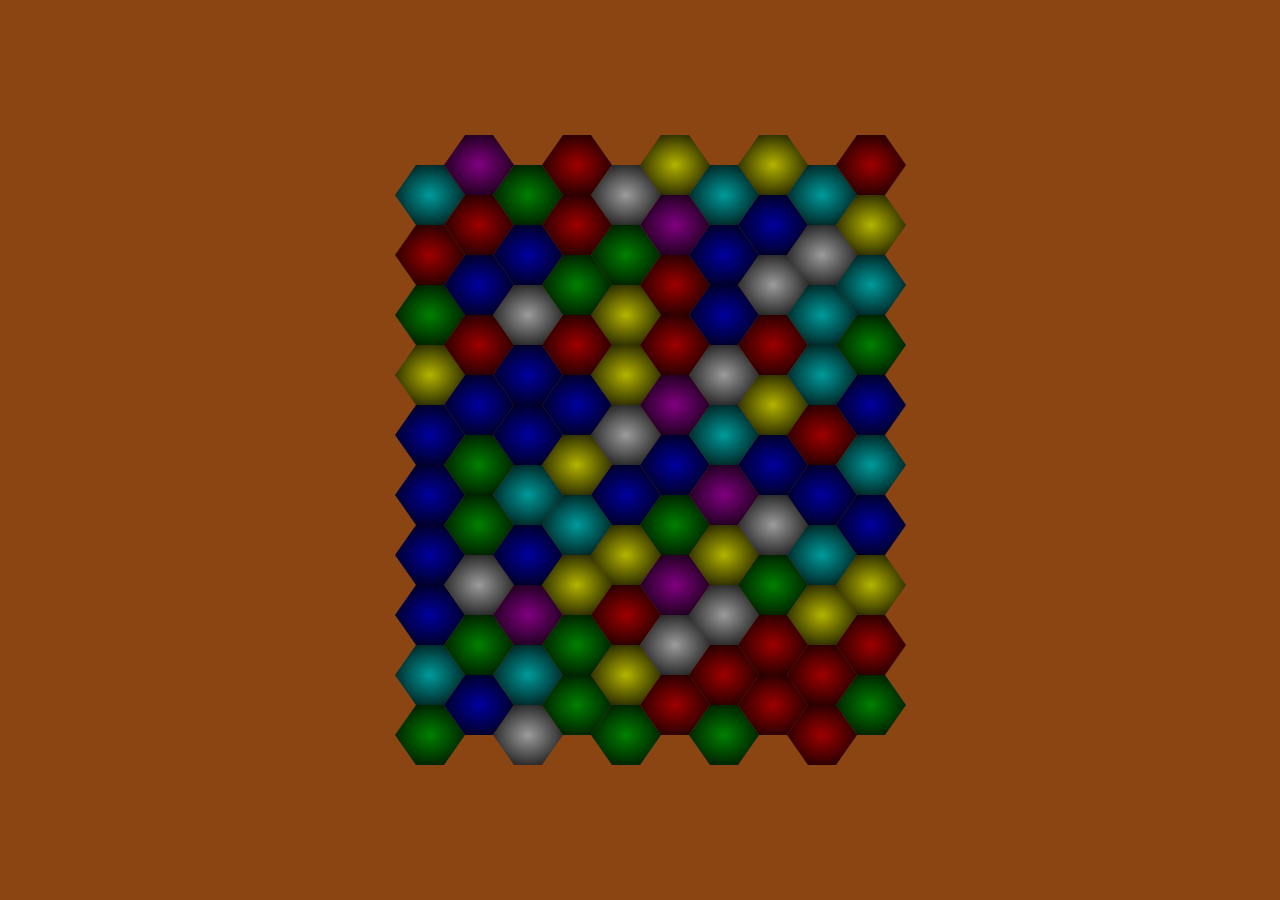
==== colorChangeGame/index.html @ af786733 "created the board and some css" ====
<!DOCTYPE html>
<html lang="en">
<head>
    <meta charset="UTF-8">
    <meta http-equiv="X-UA-Compatible" content="IE=edge">
    <meta name="viewport" content="width=device-width, initial-scale=1.0">
    <title>Game</title>
    <script src="script.js" defer></script>
    <link rel="stylesheet" href="style.css">
</head>
<body>
    <div id="boardOne">
        
    </div>
    <!-- <div id="boardTwo">
        <div id="secondBoard"></div>
    </div>
    <div id="boardThree">
        <div id="thirdBoard"></div>
    </div> -->
    
</body>
</html>
---- colorChangeGame/style.css ----
*{
    /* border: 2px solid black; */
    box-sizing: border-box;
    margin:0;
    padding:0;
}
body{
    background-color: saddlebrown;
}
/* Individual hexagon colors */
.red {
    background-image: radial-gradient( rgb(158, 0, 0), black);
}
.red:hover {
    background-image: radial-gradient( rgb(255, 4, 4), black);
}
.yellow {
    background-image: radial-gradient( rgb(180, 180, 0), black);
}
.yellow:hover {
    background-image: radial-gradient( rgb(255, 255, 0), black);
}
.green {
    background-image: radial-gradient( green, black);
}
.green:hover {
    background-image: radial-gradient( rgb(0, 255, 0), black);
}
.blue {
    background-image: radial-gradient( rgb(0, 0, 158), black);
}
.blue:hover {
    background-image: radial-gradient( rgb(0, 0, 255), black);
}
.cyan {
    background-image: radial-gradient( rgb(0, 155, 155), black);
}
.cyan:hover {
    background-image: radial-gradient( rgb(0, 255, 255), black);
}
.purple {
    background-image: radial-gradient( purple, black);
}
.purple:hover {
    background-image: radial-gradient( rgb(255, 0, 255), black);
}
.grey {
    background-image: radial-gradient( rgb(156, 156, 156), black);
    content: "RED";
}
.grey:hover {
    background-image: radial-gradient( rgb(255, 255, 255), black);
}
/* FIRST BOARD */
#boardOne {
    display: flex;
    position: absolute;
    left: 50%;
    top: 50%;
    transform: translate(-35%, -50%);
    width: 700px;
    height: 600px;
    /* background-color: rgb(0, 80, 80); */
    /* clip-path: 20% 0%, 80% 0%, 100% 50%, 80% 100%, 20% 100%, 0% 50%, 20% 0%; */

}
.column {
    width:10%;
    height: 100%;
    position: absolute;
    z-index: 20;
}
.colOdd {
    top: -2.5%;
}
.colEven {
    top: 2.5%;
}
#board1Col1 {
    left:7%;
}
#board1Col2 {
    left:14%;
}
#board1Col3 {
    left:21%;
}
#board1Col4 {
    left:28%;
}
#board1Col5 {
    left:35%;
}
#board1Col6 {
    left:42%;
}
#board1Col7 {
    left:49%;
}
#board1Col8 {
    left:56%;
}
#board1Col9 {
    left:63%;
}
#board1Col10 {
    left:70%;
}
.theHexagons{
    width: 100%;
    height: 10%;
    clip-path: polygon(30% 0%, 70% 0%, 100% 50%, 70% 100%, 30% 100%, 0% 50%, 30% 0%);
}
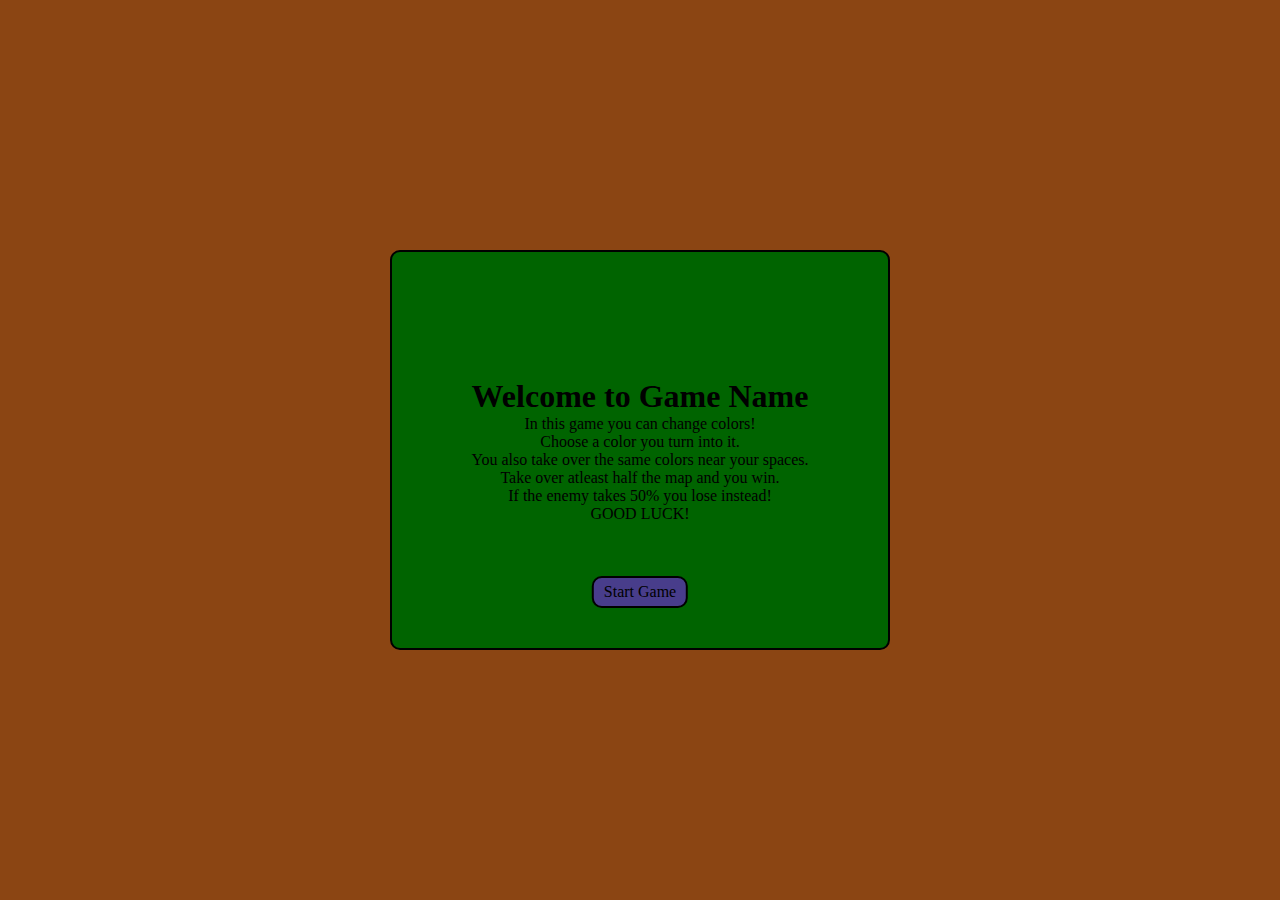
==== commit 458a7d99: "added some ideas for turns" ====
--- a/colorChangeGame/index.html
+++ b/colorChangeGame/index.html
@@ -9,6 +9,27 @@
     <link rel="stylesheet" href="style.css">
 </head>
 <body>
+    <div id="opening">
+        <h1>Welcome to Game Name</h1>
+        <p>
+            In this game you can change colors!<br />
+            Choose a color you turn into it.<br />
+            You also take over the same colors near your spaces. <br />
+            Take over atleast half the map and you win. <br />
+            If the enemy takes 50% you lose instead! <br />
+            GOOD LUCK!    
+        </p>
+        <p id="start">Start Game</p>
+    </div>
+    <ul id="colorChoose" class="closeModal">
+        <li id="redButton" class="colorButtons"></li>
+        <li id="yellowButton" class="colorButtons"></li>
+        <li id="greenButton" class="colorButtons"></li>
+        <li id="blueButton" class="colorButtons"></li>
+        <li id="cyanButton" class="colorButtons"></li>
+        <li id="purpleButton" class="colorButtons"></li>
+        <li id="greyButton" class="colorButtons"></li>
+    </ul>
     <div id="boardOne">
         
     </div>
--- a/colorChangeGame/style.css
+++ b/colorChangeGame/style.css
@@ -8,6 +8,7 @@
     background-color: saddlebrown;
 }
 /* Individual hexagon colors */
+/* Make colors normal, gradient colors with white if player takes over and black if enemmy takes over */
 .red {
     background-image: radial-gradient( rgb(158, 0, 0), black);
 }
@@ -46,68 +47,166 @@
 }
 .grey {
     background-image: radial-gradient( rgb(156, 156, 156), black);
-    content: "RED";
 }
 .grey:hover {
     background-image: radial-gradient( rgb(255, 255, 255), black);
 }
+/* The Modals */
+#opening {
+    display: flex;
+    flex-flow: column;
+    justify-content: center;
+    position: absolute;
+    top: 50%;
+    left: 50%;
+    transform: translate(-50%, -50%);
+    width: 500px;;
+    height: 400px;
+    background-color: darkgreen;
+    z-index: 300;
+    text-align: center;
+    vertical-align: center;
+    border: 2px solid black;
+    border-radius: 10px;
+}
+.closeModal{
+    visibility: hidden;
+}
+#start {
+    background-color: darkslateblue;
+    padding: 5px 10px;
+    position: absolute;
+    bottom: 10%;
+    left: 50%;
+    transform: translateX(-50%);
+    border: 2px solid black;
+    border-radius: 10px;
+}
+#start:hover {
+    background-color: darkturquoise;
+    cursor: pointer;
+}
+/* Main color button */
+#colorChoose {
+    display: flex;
+    width: 70vh;
+    height: 10vh;
+    background-color: dimgray;
+    border: 2px solid black;
+    position: fixed;
+    top:50%;
+    left: 50%;
+    z-index: 400;
+    transform: translate(-50%, -50%);
+    justify-content: space-around;
+    align-items: center;
+    list-style-type: none;
+    padding: 0 10px;
+}
+.colorButtons {
+    background-color: rgb(187, 65, 65);
+    border: 2px solid black;
+    width: 40px;
+    height: 40px;
+}
+#redButton {
+    background-image: radial-gradient( rgb(158, 0, 0), black);
+}
+#redButton:hover {
+    background-image: radial-gradient( rgb(255, 4, 4), black);
+}
+#yellowButton {
+    background-image: radial-gradient( rgb(180, 180, 0), black);
+}
+#yellowButton:hover {
+    background-image: radial-gradient( rgb(255, 255, 0), black);
+}
+#greenButton {
+    background-image: radial-gradient( green, black);
+}
+#greenButton:hover {
+    background-image: radial-gradient( rgb(0, 255, 0), black);
+}
+#blueButton {
+    background-image: radial-gradient( rgb(0, 0, 158), black);
+}
+#blueButton:hover {
+    background-image: radial-gradient( rgb(0, 0, 255), black);
+}
+#cyanButton {
+    background-image: radial-gradient( rgb(0, 155, 155), black);
+}
+#cyanButton:hover {
+    background-image: radial-gradient( rgb(0, 255, 255), black);
+}
+#purpleButton {
+    background-image: radial-gradient( purple, black);
+}
+#purpleButton:hover {
+    background-image: radial-gradient( rgb(255, 0, 255), black);
+}
+#greyButton {
+    background-image: radial-gradient( rgb(156, 156, 156), black);
+}
+#greyButton:hover {
+    background-image: radial-gradient( rgb(255, 255, 255), black);
+}
+
+
 /* FIRST BOARD */
 #boardOne {
     display: flex;
     position: absolute;
     left: 50%;
     top: 50%;
-    transform: translate(-35%, -50%);
+    transform: translate(-36.6%, -50%);
     width: 700px;
     height: 600px;
-    /* background-color: rgb(0, 80, 80); */
-    /* clip-path: 20% 0%, 80% 0%, 100% 50%, 80% 100%, 20% 100%, 0% 50%, 20% 0%; */
-
-}
-.column {
-    width:10%;
-    height: 100%;
-    position: absolute;
-    z-index: 20;
-}
-.colOdd {
-    top: -2.5%;
-}
-.colEven {
-    top: 2.5%;
-}
-#board1Col1 {
-    left:7%;
-}
-#board1Col2 {
-    left:14%;
-}
-#board1Col3 {
-    left:21%;
-}
-#board1Col4 {
-    left:28%;
-}
-#board1Col5 {
-    left:35%;
-}
-#board1Col6 {
-    left:42%;
-}
-#board1Col7 {
-    left:49%;
-}
-#board1Col8 {
-    left:56%;
-}
-#board1Col9 {
-    left:63%;
-}
-#board1Col10 {
-    left:70%;
 }
 .theHexagons{
     width: 100%;
     height: 10%;
     clip-path: polygon(30% 0%, 70% 0%, 100% 50%, 70% 100%, 30% 100%, 0% 50%, 30% 0%);
-}+}
+.column {
+    width:10%;
+    height: 100%;
+    position: absolute;
+    z-index: 20;
+}
+.colOdd {
+    top: -2.5%;
+}
+.colEven {
+    top: 2.5%;
+}
+#board1Col1 {
+    left:7%;
+}
+#board1Col2 {
+    left:14%;
+}
+#board1Col3 {
+    left:21%;
+}
+#board1Col4 {
+    left:28%;
+}
+#board1Col5 {
+    left:35%;
+}
+#board1Col6 {
+    left:42%;
+}
+#board1Col7 {
+    left:49%;
+}
+#board1Col8 {
+    left:56%;
+}
+#board1Col9 {
+    left:63%;
+}
+#board1Col10 {
+    left:70%;
+}
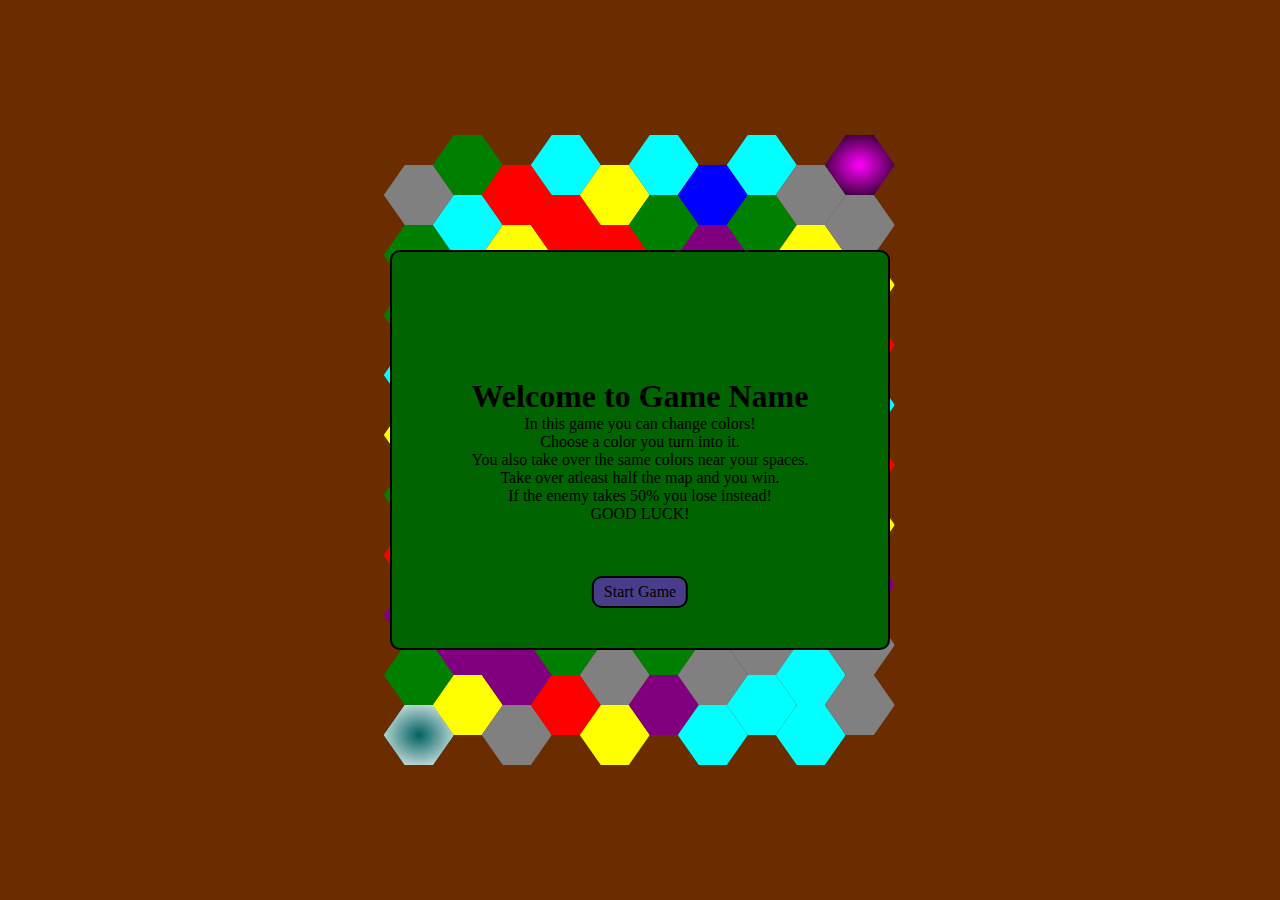
==== commit 956f39fa: "added enemy modal color chooser" ====
--- a/colorChangeGame/index.html
+++ b/colorChangeGame/index.html
@@ -22,14 +22,24 @@
         <p id="start">Start Game</p>
     </div>
     <ul id="colorChoose" class="closeModal">
-        <li id="redButton" class="colorButtons"></li>
-        <li id="yellowButton" class="colorButtons"></li>
-        <li id="greenButton" class="colorButtons"></li>
-        <li id="blueButton" class="colorButtons"></li>
-        <li id="cyanButton" class="colorButtons"></li>
-        <li id="purpleButton" class="colorButtons"></li>
-        <li id="greyButton" class="colorButtons"></li>
+        <li class="colorButtons redButton"></li>
+        <li class="colorButtons yellowButton"></li>
+        <li class="colorButtons greenButton"></li>
+        <li class="colorButtons blueButton"></li>
+        <li class="colorButtons cyanButton"></li>
+        <li class="colorButtons purpleButton"></li>
+        <li class="colorButtons greyButton"></li>
     </ul>
+    <ul id="enemyColorChoose" class="closeModal">
+        <li class="colorButtons redButton"></li>
+        <li class="colorButtons yellowButton"></li>
+        <li class="colorButtons greenButton"></li>
+        <li class="colorButtons blueButton"></li>
+        <li class="colorButtons cyanButton"></li>
+        <li class="colorButtons purpleButton"></li>
+        <li class="colorButtons greyButton"></li>
+    </ul>
+    
     <div id="boardOne">
         
     </div>
--- a/colorChangeGame/style.css
+++ b/colorChangeGame/style.css
@@ -5,52 +5,47 @@
     padding:0;
 }
 body{
-    background-color: saddlebrown;
+    background-color: rgb(107, 45, 0);
 }
 /* Individual hexagon colors */
 /* Make colors normal, gradient colors with white if player takes over and black if enemmy takes over */
-.red {
-    background-image: radial-gradient( rgb(158, 0, 0), black);
-}
-.red:hover {
-    background-image: radial-gradient( rgb(255, 4, 4), black);
-}
-.yellow {
-    background-image: radial-gradient( rgb(180, 180, 0), black);
-}
-.yellow:hover {
-    background-image: radial-gradient( rgb(255, 255, 0), black);
-}
-.green {
-    background-image: radial-gradient( green, black);
-}
-.green:hover {
-    background-image: radial-gradient( rgb(0, 255, 0), black);
-}
-.blue {
-    background-image: radial-gradient( rgb(0, 0, 158), black);
-}
-.blue:hover {
-    background-image: radial-gradient( rgb(0, 0, 255), black);
-}
-.cyan {
-    background-image: radial-gradient( rgb(0, 155, 155), black);
-}
-.cyan:hover {
-    background-image: radial-gradient( rgb(0, 255, 255), black);
-}
-.purple {
-    background-image: radial-gradient( purple, black);
-}
-.purple:hover {
-    background-image: radial-gradient( rgb(255, 0, 255), black);
-}
-.grey {
-    background-image: radial-gradient( rgb(156, 156, 156), black);
-}
-.grey:hover {
-    background-image: radial-gradient( rgb(255, 255, 255), black);
-}
+.red {background-color: red;}
+.yellow {background-color: yellow;}
+.green {background-color: green;}
+.blue {background-color: blue;}
+.cyan {background-color: cyan;}
+.purple {background-color: purple;}
+.grey {background-color: grey;}
+/* Player Colors */
+.red.player {background-image: radial-gradient( rgb(107, 0, 0), white);}
+.red.player:hover {background-image: radial-gradient( rgb(255, 4, 4), white);}
+.yellow.player {background-image: radial-gradient( rgb(116, 116, 0), white);}
+.yellow.player:hover {background-image: radial-gradient( rgb(255, 255, 0), white);}
+.green.player {background-image: radial-gradient( rgb(0, 70, 0), white);}
+.green.player:hover {background-image: radial-gradient( rgb(0, 255, 0), white);}
+.blue.player {background-image: radial-gradient( rgb(0, 0, 78), white);}
+.blue.player:hover {background-image: radial-gradient( rgb(0, 0, 255), white);}
+.cyan.player {background-image: radial-gradient( rgb(0, 97, 97), white);}
+.cyan.player:hover {background-image: radial-gradient( rgb(0, 255, 255), white);}
+.purple.player {background-image: radial-gradient( rgb(87, 0, 87), white);}
+.purple.player:hover {background-image: radial-gradient( rgb(255, 0, 255), white);}
+.grey.player {background-image: radial-gradient( rgb(39, 39, 39), white);}
+.grey.player:hover {background-image: radial-gradient( rgb(153, 153, 153), white);}
+/* EnemyColors */
+.red.enemy:hover {background-image: radial-gradient( rgb(107, 0, 0), black);}
+.red.enemy {background-image: radial-gradient( rgb(255, 4, 4), black);}
+.yellow.enemy:hover {background-image: radial-gradient( rgb(116, 116, 0), black);}
+.yellow.enemy {background-image: radial-gradient( rgb(255, 255, 0), black);}
+.green.enemy:hover {background-image: radial-gradient( rgb(0, 70, 0), black);}
+.green.enemy {background-image: radial-gradient( rgb(0, 255, 0), black);}
+.blue.enemy:hover {background-image: radial-gradient( rgb(0, 0, 78), black);}
+.blue.enemy {background-image: radial-gradient( rgb(0, 0, 255), black);}
+.cyan.enemy:hover {background-image: radial-gradient( rgb(0, 97, 97), black);}
+.cyan.enemy {background-image: radial-gradient( rgb(0, 255, 255), black);}
+.purple.enemy:hover {background-image: radial-gradient( rgb(87, 0, 87), black);}
+.purple.enemy {background-image: radial-gradient( rgb(255, 0, 255), black);}
+.grey.enemy:hover {background-image: radial-gradient( rgb(39, 39, 39), black);}
+.grey.enemy {background-image: radial-gradient( rgb(255, 255, 255), black);}
 /* The Modals */
 #opening {
     display: flex;
@@ -89,69 +84,75 @@
 /* Main color button */
 #colorChoose {
     display: flex;
-    width: 70vh;
-    height: 10vh;
+    width: 10vh;
+    height: 70vh;
     background-color: dimgray;
     border: 2px solid black;
     position: fixed;
     top:50%;
-    left: 50%;
+    left: 50px;
     z-index: 400;
     transform: translate(-50%, -50%);
+    flex-flow: column;
     justify-content: space-around;
     align-items: center;
     list-style-type: none;
     padding: 0 10px;
 }
+#enemyColorChoose {
+    display: flex;
+    width: 10vh;
+    height: 70vh;
+    background-color: dimgray;
+    border: 2px solid black;
+    position: fixed;
+    top:50%;
+    right: 50px;
+    z-index: 400;
+    transform: translate(50%, -50%);
+    flex-flow: column;
+    justify-content: space-around;
+    align-items: center;
+    list-style-type: none;
+    padding: 0 10px;
+}
 .colorButtons {
-    background-color: rgb(187, 65, 65);
+    background-color: rgb(252, 252, 252);
     border: 2px solid black;
     width: 40px;
     height: 40px;
 }
-#redButton {
-    background-image: radial-gradient( rgb(158, 0, 0), black);
-}
-#redButton:hover {
-    background-image: radial-gradient( rgb(255, 4, 4), black);
-}
-#yellowButton {
-    background-image: radial-gradient( rgb(180, 180, 0), black);
-}
-#yellowButton:hover {
-    background-image: radial-gradient( rgb(255, 255, 0), black);
-}
-#greenButton {
-    background-image: radial-gradient( green, black);
-}
-#greenButton:hover {
-    background-image: radial-gradient( rgb(0, 255, 0), black);
-}
-#blueButton {
-    background-image: radial-gradient( rgb(0, 0, 158), black);
-}
-#blueButton:hover {
-    background-image: radial-gradient( rgb(0, 0, 255), black);
-}
-#cyanButton {
-    background-image: radial-gradient( rgb(0, 155, 155), black);
-}
-#cyanButton:hover {
-    background-image: radial-gradient( rgb(0, 255, 255), black);
-}
-#purpleButton {
-    background-image: radial-gradient( purple, black);
-}
-#purpleButton:hover {
-    background-image: radial-gradient( rgb(255, 0, 255), black);
-}
-#greyButton {
-    background-image: radial-gradient( rgb(156, 156, 156), black);
-}
-#greyButton:hover {
-    background-image: radial-gradient( rgb(255, 255, 255), black);
-}
-
+.redButton {background-image: radial-gradient( rgb(107, 0, 0), white);}
+.redButton:hover {background-image: radial-gradient( rgb(255, 4, 4), white);}
+.yellowButton {background-image: radial-gradient( rgb(116, 116, 0), white);}
+.yellowButton:hover {background-image: radial-gradient( rgb(255, 255, 0), white);}
+.greenButton {background-image: radial-gradient( rgb(0, 70, 0), white);}
+.greenButton:hover {background-image: radial-gradient( rgb(0, 255, 0), white);}
+.blueButton {background-image: radial-gradient( rgb(0, 0, 78), white);}
+.blueButton:hover {background-image: radial-gradient( rgb(0, 0, 255), white);}
+.cyanButton {background-image: radial-gradient( rgb(0, 97, 97), white);}
+.cyanButton:hover {background-image: radial-gradient( rgb(0, 255, 255), white);}
+.purpleButton {background-image: radial-gradient( rgb(87, 0, 87), white);}
+.purpleButton:hover {background-image: radial-gradient( rgb(255, 0, 255), white);}
+.greyButton {background-image: radial-gradient( rgb(39, 39, 39), white);}
+.greyButton:hover {background-image: radial-gradient( rgb(153, 153, 153), white);}
+/* FOR ALL BOARDS */
+.theHexagons{
+    width: 70px;
+    height: 60px;
+    clip-path: polygon(30% 0%, 70% 0%, 100% 50%, 70% 100%, 30% 100%, 0% 50%, 30% 0%);
+    z-index: 10;
+    
+}
+/* Need to ask arthur about this */
+/* .theHexagons::before {        
+    content:"";
+    position: absolute;
+    width: 50%;
+    height: 5%;
+    clip-path: polygon(30% 0%, 70% 0%, 100% 50%, 70% 100%, 30% 100%, 0% 50%, 30% 0%);
+    background-color: black;
+} */
 
 /* FIRST BOARD */
 #boardOne {
@@ -163,11 +164,6 @@
     width: 700px;
     height: 600px;
 }
-.theHexagons{
-    width: 100%;
-    height: 10%;
-    clip-path: polygon(30% 0%, 70% 0%, 100% 50%, 70% 100%, 30% 100%, 0% 50%, 30% 0%);
-}
 .column {
     width:10%;
     height: 100%;
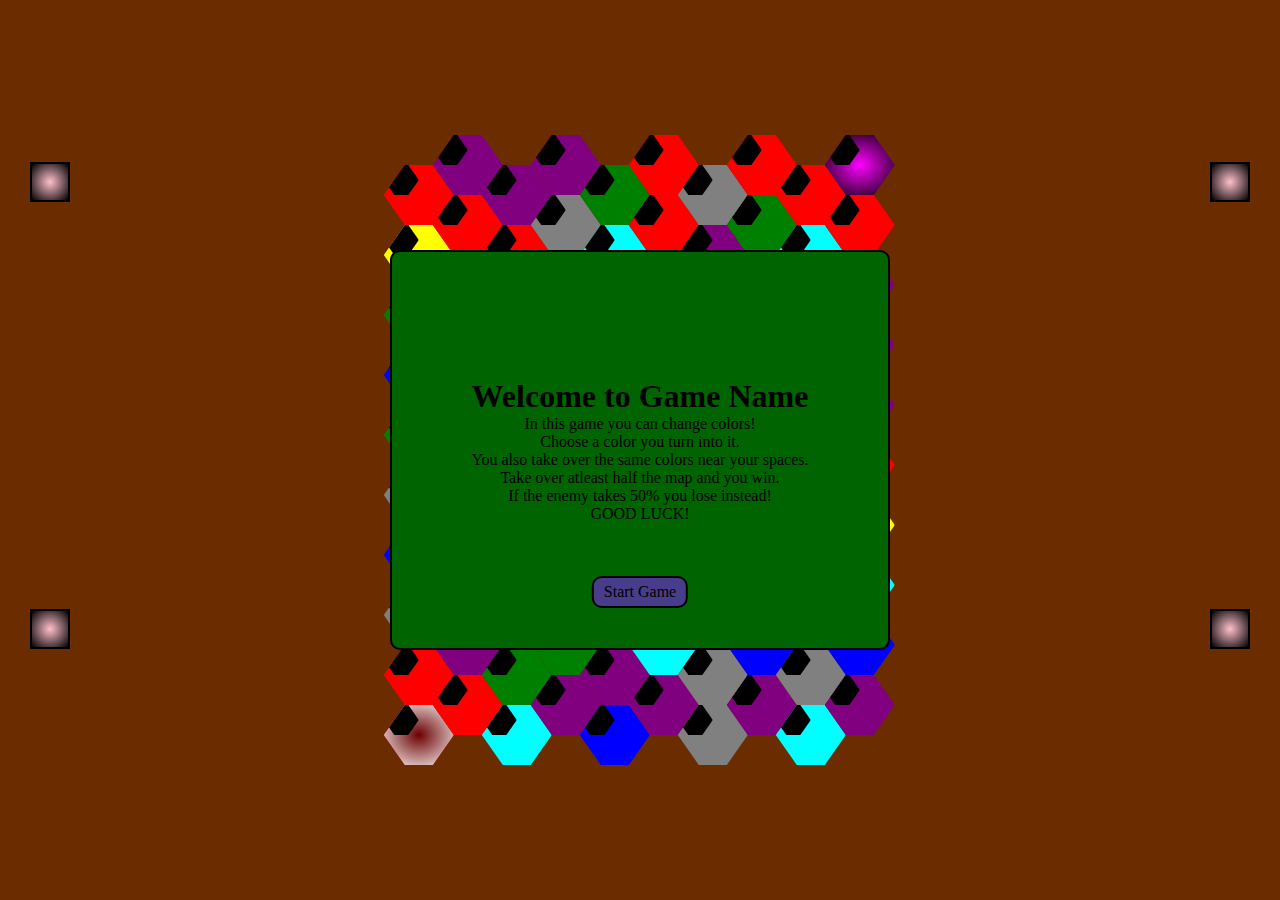
==== commit 0773abc1: "limited player color choices" ====
--- a/colorChangeGame/index.html
+++ b/colorChangeGame/index.html
@@ -5,8 +5,8 @@
     <meta http-equiv="X-UA-Compatible" content="IE=edge">
     <meta name="viewport" content="width=device-width, initial-scale=1.0">
     <title>Game</title>
-    <script src="script.js" defer></script>
-    <link rel="stylesheet" href="style.css">
+    <script src="js/script.js" defer></script>
+    <link rel="stylesheet" href="css/style.css">
 </head>
 <body>
     <div id="opening">
@@ -39,6 +39,24 @@
         <li class="colorButtons purpleButton"></li>
         <li class="colorButtons greyButton"></li>
     </ul>
+    <ul class= "fakeModal fake1">
+        <li class="colorButtons fakes1 closeModal redButtonFake"></li>
+        <li class="colorButtons fakes1 closeModal yellowButtonFake"></li>
+        <li class="colorButtons fakes1 closeModal greenButtonFake"></li>
+        <li class="colorButtons fakes1 closeModal blueButtonFake"></li>
+        <li class="colorButtons fakes1 closeModal cyanButtonFake"></li>
+        <li class="colorButtons fakes1 closeModal purpleButtonFake"></li>
+        <li class="colorButtons fakes1 closeModal greyButtonFake"></li>
+    </ul>
+    <ul class= "fakeModal fake2">
+        <li class="colorButtons fakes2 closeModal redButtonFake"></li>
+        <li class="colorButtons fakes2 closeModal yellowButtonFake"></li>
+        <li class="colorButtons fakes2 closeModal greenButtonFake"></li>
+        <li class="colorButtons fakes2 closeModal blueButtonFake"></li>
+        <li class="colorButtons fakes2 closeModal cyanButtonFake"></li>
+        <li class="colorButtons fakes2 closeModal purpleButtonFake"></li>
+        <li class="colorButtons fakes2 closeModal greyButtonFake"></li>
+    </ul>
     
     <div id="boardOne">
         
--- a/colorChangeGame/css/style.css
+++ b/colorChangeGame/css/style.css
@@ -0,0 +1,246 @@
+/*  git remote add upstream url
+git push upstream master */
+
+*{
+    /* border: 2px solid black; */
+    box-sizing: border-box;
+    margin:0;
+    padding:0;
+}
+body{
+    background-color: rgb(107, 45, 0);
+}
+/* Individual hexagon colors */
+/* Make colors normal, gradient colors with white if player takes over and black if enemmy takes over */
+.red {background-color: red;}
+.yellow {background-color: yellow;}
+.green {background-color: green;}
+.blue {background-color: blue;}
+.cyan {background-color: cyan;}
+.purple {background-color: purple;}
+.grey {background-color: grey;}
+/* Player Colors */
+.red.player {background-image: radial-gradient( rgb(107, 0, 0), white);}
+.red.player:hover {background-image: radial-gradient( rgb(255, 4, 4), white);}
+.yellow.player {background-image: radial-gradient( rgb(116, 116, 0), white);}
+.yellow.player:hover {background-image: radial-gradient( rgb(255, 255, 0), white);}
+.green.player {background-image: radial-gradient( rgb(0, 70, 0), white);}
+.green.player:hover {background-image: radial-gradient( rgb(0, 255, 0), white);}
+.blue.player {background-image: radial-gradient( rgb(0, 0, 78), white);}
+.blue.player:hover {background-image: radial-gradient( rgb(0, 0, 255), white);}
+.cyan.player {background-image: radial-gradient( rgb(0, 97, 97), white);}
+.cyan.player:hover {background-image: radial-gradient( rgb(0, 255, 255), white);}
+.purple.player {background-image: radial-gradient( rgb(87, 0, 87), white);}
+.purple.player:hover {background-image: radial-gradient( rgb(255, 0, 255), white);}
+.grey.player {background-image: radial-gradient( rgb(39, 39, 39), white);}
+.grey.player:hover {background-image: radial-gradient( rgb(153, 153, 153), white);}
+/* EnemyColors */
+.red.enemy:hover {background-image: radial-gradient( rgb(107, 0, 0), black);}
+.red.enemy {background-image: radial-gradient( rgb(255, 4, 4), black);}
+.yellow.enemy:hover {background-image: radial-gradient( rgb(116, 116, 0), black);}
+.yellow.enemy {background-image: radial-gradient( rgb(255, 255, 0), black);}
+.green.enemy:hover {background-image: radial-gradient( rgb(0, 70, 0), black);}
+.green.enemy {background-image: radial-gradient( rgb(0, 255, 0), black);}
+.blue.enemy:hover {background-image: radial-gradient( rgb(0, 0, 78), black);}
+.blue.enemy {background-image: radial-gradient( rgb(0, 0, 255), black);}
+.cyan.enemy:hover {background-image: radial-gradient( rgb(0, 97, 97), black);}
+.cyan.enemy {background-image: radial-gradient( rgb(0, 255, 255), black);}
+.purple.enemy:hover {background-image: radial-gradient( rgb(87, 0, 87), black);}
+.purple.enemy {background-image: radial-gradient( rgb(255, 0, 255), black);}
+.grey.enemy:hover {background-image: radial-gradient( rgb(39, 39, 39), black);}
+.grey.enemy {background-image: radial-gradient( rgb(255, 255, 255), black);}
+/* The Modals */
+#opening {
+    display: flex;
+    flex-flow: column;
+    justify-content: center;
+    position: absolute;
+    top: 50%;
+    left: 50%;
+    transform: translate(-50%, -50%);
+    width: 500px;;
+    height: 400px;
+    background-color: darkgreen;
+    z-index: 300;
+    text-align: center;
+    vertical-align: center;
+    border: 2px solid black;
+    border-radius: 10px;
+}
+.closeModal{
+    visibility: hidden;
+}
+#start {
+    background-color: darkslateblue;
+    padding: 5px 10px;
+    position: absolute;
+    bottom: 10%;
+    left: 50%;
+    transform: translateX(-50%);
+    border: 2px solid black;
+    border-radius: 10px;
+}
+#start:hover {
+    background-color: darkturquoise;
+    cursor: pointer;
+}
+/* Main color button */
+#colorChoose {
+    display: flex;
+    width: 10vh;
+    height: 70vh;
+    background-color: dimgray;
+    border: 2px solid black;
+    position: fixed;
+    top:50%;
+    left: 50px;
+    transform: translate(-50%, -50%);
+    z-index: 400;
+    flex-flow: column;
+    justify-content: space-around;
+    align-items: center;
+    list-style-type: none;
+    padding: 0 10px;
+}
+#enemyColorChoose {
+    display: flex;
+    width: 10vh;
+    height: 70vh;
+    background-color: dimgray;
+    border: 2px solid black;
+    position: fixed;
+    top:50%;
+    right: 50px;
+    transform: translate(50%, -50%);
+    z-index: 400;
+    flex-flow: column;
+    justify-content: space-around;
+    align-items: center;
+    list-style-type: none;
+    padding: 0 10px;
+}
+.colorButtons {
+    background-color: rgb(252, 252, 252);
+    border: 2px solid black;
+    width: 40px;
+    height: 40px;
+}
+.fakeModal {
+    display: flex;
+    width: 0;
+    height: 70vh;
+    border: 2px solid rgba(255, 0, 0, 0);
+    position: fixed;
+    flex-flow: column;
+    justify-content: space-around;
+    align-items: center;
+    list-style-type: none;
+    padding: 0 10px;
+}
+
+.fake1 {
+    top:50%;
+    left: 0;
+    z-index: 700;
+    transform: translate(-50%, -50%);
+}
+.fake2{
+    top:50%;
+    right: 0;
+    z-index: 700;
+    transform: translate(50%, -50%);
+}
+.redButton, .redButtonFake {background-image: radial-gradient( rgb(107, 0, 0), white);}
+.redButton:hover, .redButtonFake:hover {background-image: radial-gradient( rgb(255, 4, 4), white);}
+.yellowButton, .yellowButtonFake {background-image: radial-gradient( rgb(116, 116, 0), white);}
+.yellowButton:hover, .yellowButtonFake:hover {background-image: radial-gradient( rgb(255, 255, 0), white);}
+.greenButton, .greenButtonFake {background-image: radial-gradient( rgb(0, 70, 0), white);}
+.greenButton:hover, .greenButtonFake:hover {background-image: radial-gradient( rgb(0, 255, 0), white);}
+.blueButton, .blueButtonFake {background-image: radial-gradient( rgb(0, 0, 78), white);}
+.blueButton:hover, .blueButtonFake:hover {background-image: radial-gradient( rgb(0, 0, 255), white);}
+.cyanButton, .cyanButtonFake {background-image: radial-gradient( rgb(0, 97, 97), white);}
+.cyanButton:hover, .cyanButtonFake:hover {background-image: radial-gradient( rgb(0, 255, 255), white);}
+.purpleButton, .purpleButtonFake {background-image: radial-gradient( rgb(87, 0, 87), white);}
+.purpleButton:hover, .purpleButtonFake:hover {background-image: radial-gradient( rgb(255, 0, 255), white);}
+.greyButton, .greyButtonFake {background-image: radial-gradient( rgb(39, 39, 39), white);}
+.greyButton:hover, .greyButtonFake:hover {background-image: radial-gradient( rgb(153, 153, 153), white);}
+
+.fakes1 {
+    transform: translateX(50px);
+    background-image: radial-gradient(pink, black);
+}
+.fakes2 {
+    transform: translateX(-50px);
+    background-image: radial-gradient(pink, black);
+}
+/* FOR ALL BOARDS */
+.theHexagons{
+    width: 70px;
+    height: 60px;
+    clip-path: polygon(30% 0%, 70% 0%, 100% 50%, 70% 100%, 30% 100%, 0% 50%, 30% 0%);
+    z-index: 10;
+    
+}
+/* Need to ask arthur about this */
+.theHexagons::after {        
+    content:"";
+    position: absolute;
+    width: 50%;
+    height: 5%;
+    clip-path: polygon(30% 0%, 70% 0%, 100% 50%, 70% 100%, 30% 100%, 0% 50%, 30% 0%);
+    background-color: black;
+    z-index: -20;
+}
+
+/* FIRST BOARD */
+#boardOne {
+    display: flex;
+    position: absolute;
+    left: 50%;
+    top: 50%;
+    transform: translate(-36.6%, -50%);
+    width: 700px;
+    height: 600px;
+}
+.column {
+    width:10%;
+    height: 100%;
+    position: absolute;
+    z-index: 20;
+}
+.colOdd {
+    top: -2.5%;
+}
+.colEven {
+    top: 2.5%;
+}
+#board1Col1 {
+    left:7%;
+}
+#board1Col2 {
+    left:14%;
+}
+#board1Col3 {
+    left:21%;
+}
+#board1Col4 {
+    left:28%;
+}
+#board1Col5 {
+    left:35%;
+}
+#board1Col6 {
+    left:42%;
+}
+#board1Col7 {
+    left:49%;
+}
+#board1Col8 {
+    left:56%;
+}
+#board1Col9 {
+    left:63%;
+}
+#board1Col10 {
+    left:70%;
+}
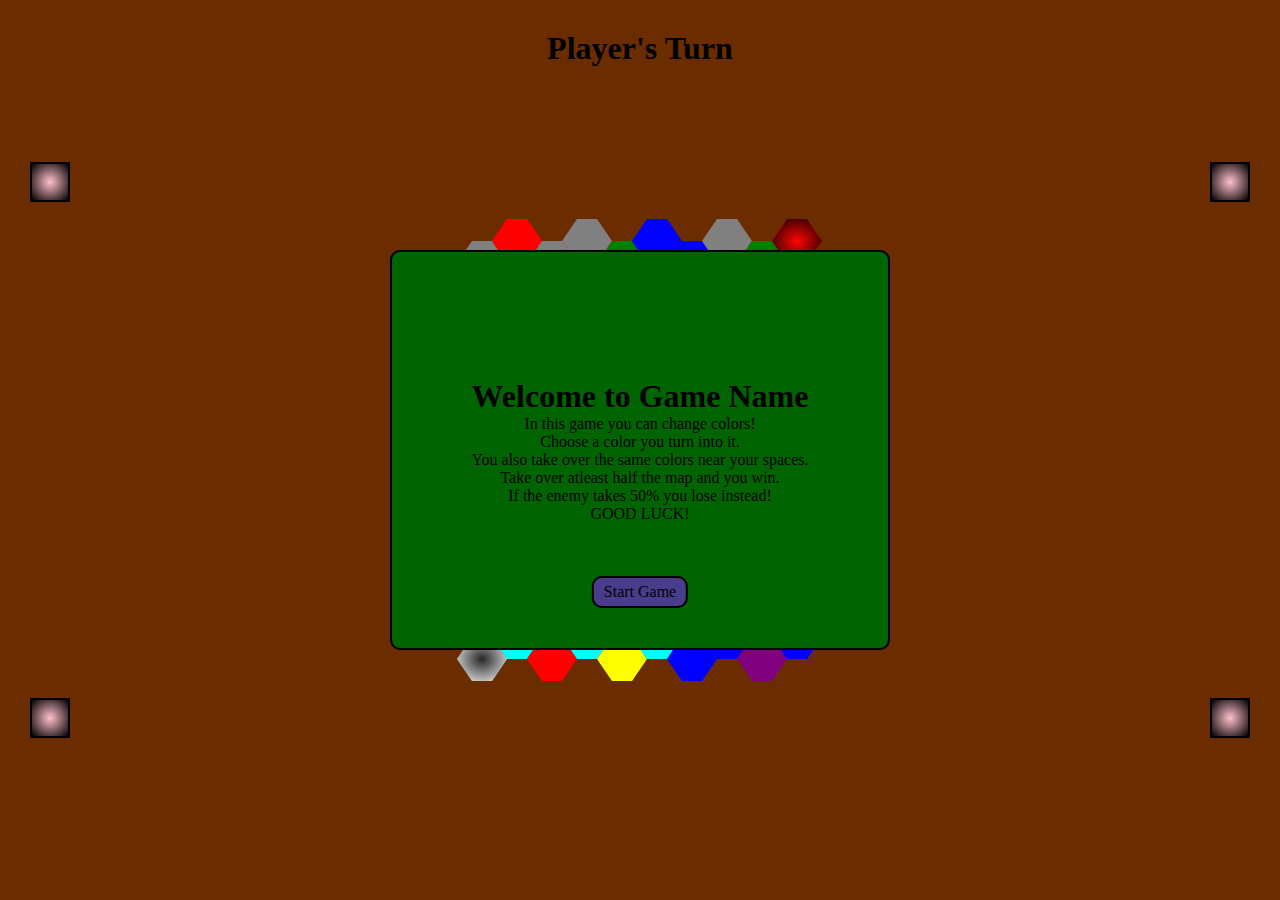
==== commit 5a9ccd5c: "adding to turns" ====
--- a/colorChangeGame/index.html
+++ b/colorChangeGame/index.html
@@ -57,7 +57,7 @@
         <li class="colorButtons fakes2 closeModal purpleButtonFake"></li>
         <li class="colorButtons fakes2 closeModal greyButtonFake"></li>
     </ul>
-    
+    <div id="whoseTurn"><h1 id="tellTurn">Player's Turn</h1></div>
     <div id="boardOne">
         
     </div>
--- a/colorChangeGame/css/style.css
+++ b/colorChangeGame/css/style.css
@@ -175,14 +175,14 @@
 }
 /* FOR ALL BOARDS */
 .theHexagons{
-    width: 70px;
-    height: 60px;
+    width: 50px;
+    height: 44px;
     clip-path: polygon(30% 0%, 70% 0%, 100% 50%, 70% 100%, 30% 100%, 0% 50%, 30% 0%);
     z-index: 10;
     
 }
 /* Need to ask arthur about this */
-.theHexagons::after {        
+/* .theHexagons::after {        
     content:"";
     position: absolute;
     width: 50%;
@@ -190,8 +190,15 @@
     clip-path: polygon(30% 0%, 70% 0%, 100% 50%, 70% 100%, 30% 100%, 0% 50%, 30% 0%);
     background-color: black;
     z-index: -20;
-}
-
+} */
+
+#whoseTurn {
+    position: absolute;
+    left: 50%;
+    top: 30px;
+    transform: translateX(-50%);
+    text-align: center;
+}
 /* FIRST BOARD */
 #boardOne {
     display: flex;
@@ -199,8 +206,8 @@
     left: 50%;
     top: 50%;
     transform: translate(-36.6%, -50%);
-    width: 700px;
-    height: 600px;
+    width: 500px;
+    height: 440px;
 }
 .column {
     width:10%;
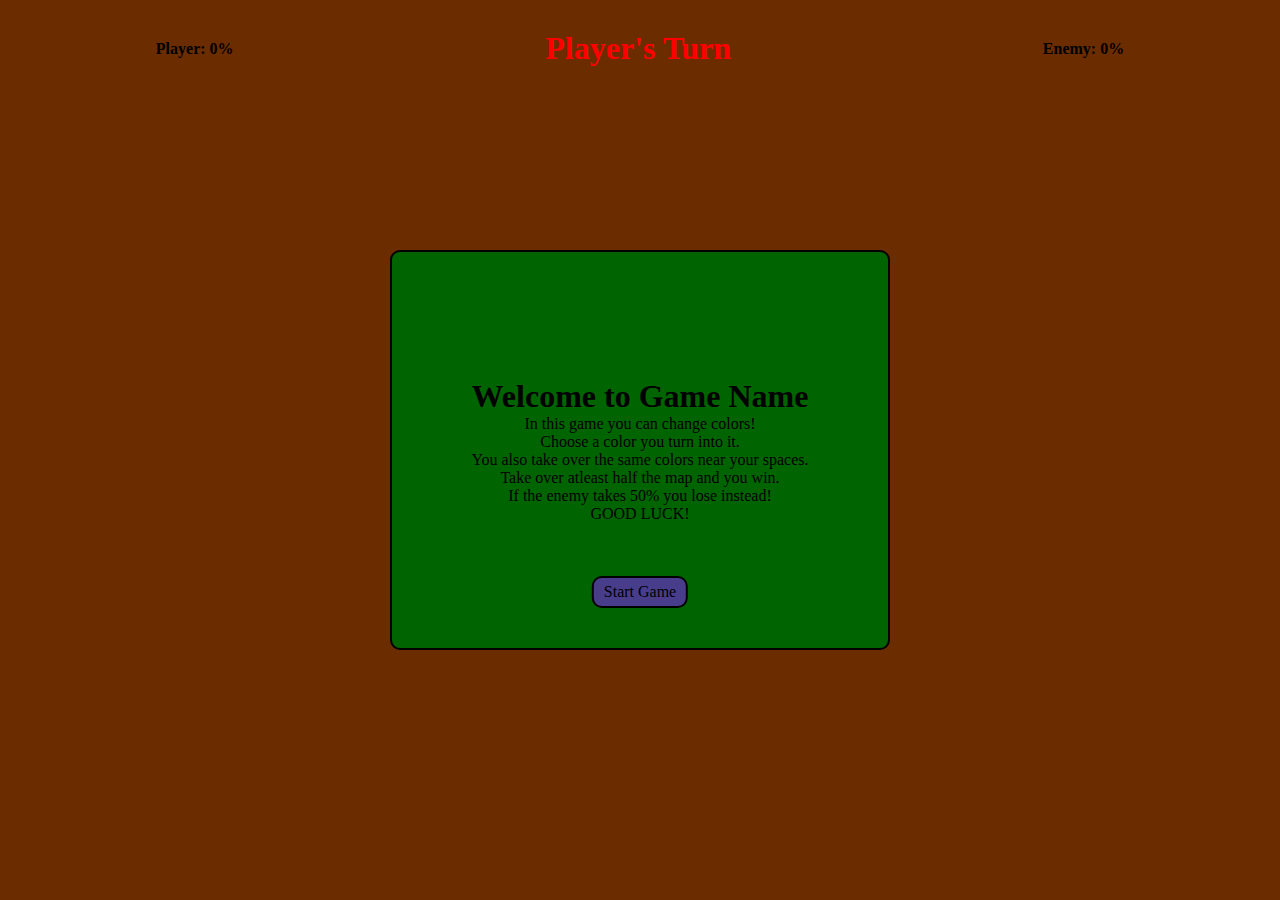
==== commit 562b6c73: "making third board" ====
--- a/colorChangeGame/index.html
+++ b/colorChangeGame/index.html
@@ -39,7 +39,7 @@
         <li class="colorButtons purpleButton"></li>
         <li class="colorButtons greyButton"></li>
     </ul>
-    <ul class= "fakeModal fake1">
+    <ul class= "fakeModal closeModal fake1">
         <li class="colorButtons fakes1 closeModal redButtonFake"></li>
         <li class="colorButtons fakes1 closeModal yellowButtonFake"></li>
         <li class="colorButtons fakes1 closeModal greenButtonFake"></li>
@@ -48,7 +48,7 @@
         <li class="colorButtons fakes1 closeModal purpleButtonFake"></li>
         <li class="colorButtons fakes1 closeModal greyButtonFake"></li>
     </ul>
-    <ul class= "fakeModal fake2">
+    <ul class= "fakeModal closeModal fake2">
         <li class="colorButtons fakes2 closeModal redButtonFake"></li>
         <li class="colorButtons fakes2 closeModal yellowButtonFake"></li>
         <li class="colorButtons fakes2 closeModal greenButtonFake"></li>
@@ -57,16 +57,16 @@
         <li class="colorButtons fakes2 closeModal purpleButtonFake"></li>
         <li class="colorButtons fakes2 closeModal greyButtonFake"></li>
     </ul>
-    <div id="whoseTurn"><h1 id="tellTurn">Player's Turn</h1></div>
+    <div id="whoseTurn"><h4>Player: 0%</h4><h1 id="tellTurn">Player's Turn</h1><h4>Enemy: 0%</h4></div>
     <div id="boardOne">
         
     </div>
-    <!-- <div id="boardTwo">
-        <div id="secondBoard"></div>
+    <div id="boardTwo">
     </div>
+
     <div id="boardThree">
-        <div id="thirdBoard"></div>
-    </div> -->
+
+    </div>
     
 </body>
 </html>--- a/colorChangeGame/css/style.css
+++ b/colorChangeGame/css/style.css
@@ -179,7 +179,15 @@
     height: 44px;
     clip-path: polygon(30% 0%, 70% 0%, 100% 50%, 70% 100%, 30% 100%, 0% 50%, 30% 0%);
     z-index: 10;
-    
+}
+.theThirdHexagons{
+    width: 40px;
+    height: 35px;
+    clip-path: polygon(30% 0%, 70% 0%, 100% 50%, 70% 100%, 30% 100%, 0% 50%, 30% 0%);
+    z-index: 10;
+}
+.void {
+    background-color: black;
 }
 /* Need to ask arthur about this */
 /* .theHexagons::after {        
@@ -197,7 +205,14 @@
     left: 50%;
     top: 30px;
     transform: translateX(-50%);
-    text-align: center;
+    display: flex;
+    justify-content: space-around;
+    align-items: center;
+    width: 100%;
+}
+#tellTurn {
+    color: red;
+
 }
 /* FIRST BOARD */
 #boardOne {
@@ -209,6 +224,24 @@
     width: 500px;
     height: 440px;
 }
+#boardTwo {
+    display: flex;
+    position: absolute;
+    left: 50%;
+    top: 50%;
+    transform: translate(-36.6%, -50%);
+    width: 500px;
+    height: 440px;
+}
+#boardThree {
+    display: flex;
+    position: absolute;
+    left: 50%;
+    top: 50%;
+    transform: translate(-36.6%, -50%);
+    width: 400px;
+    height: 350px;
+}
 .column {
     width:10%;
     height: 100%;
@@ -251,3 +284,15 @@
 #board1Col10 {
     left:70%;
 }
+#board1Col11 {
+    left:77%;
+}
+#board1Col12 {
+    left:84%;
+}
+#board1Col13 {
+    left:91%;
+}
+#board1Col14 {
+    left:98%;
+}
